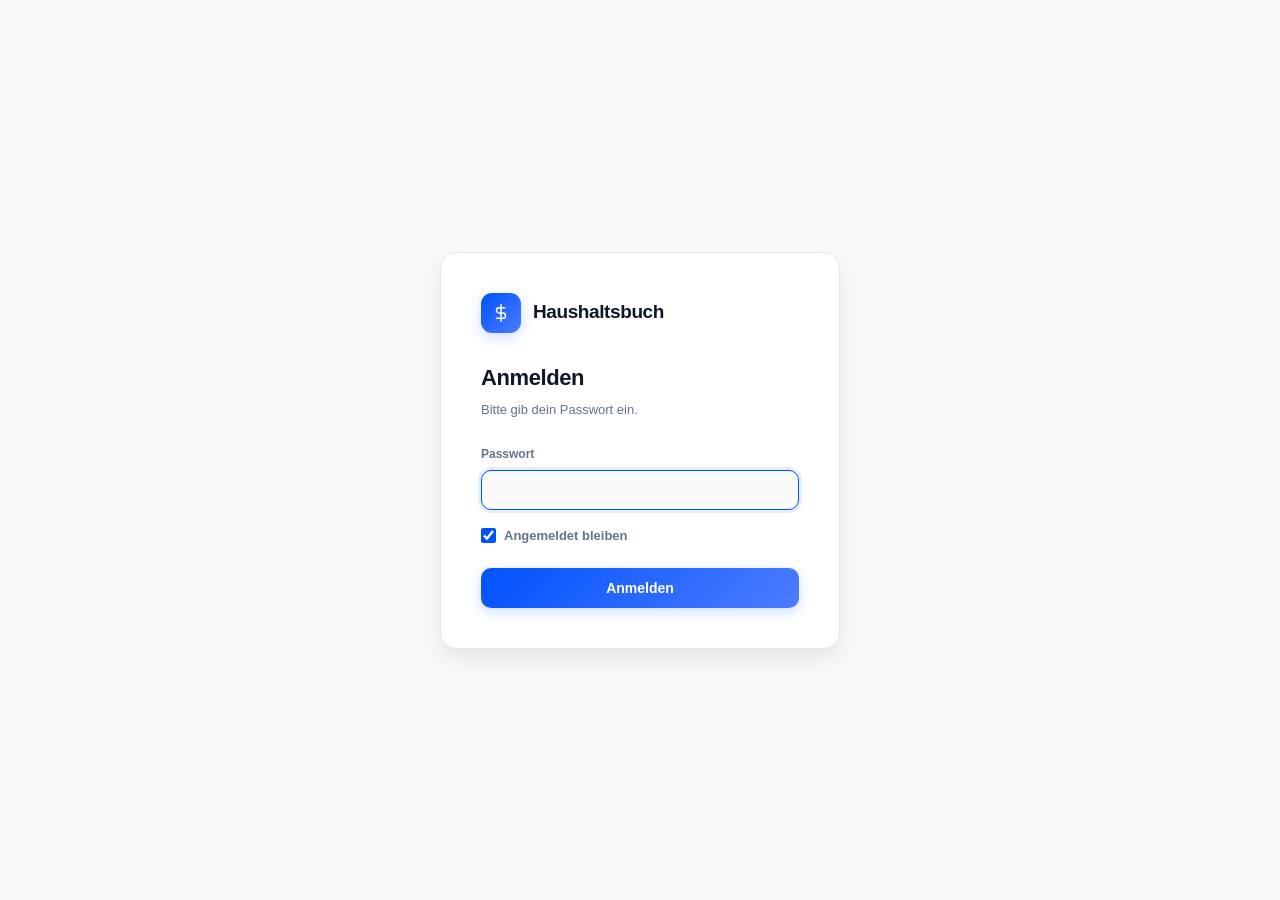
==== app/static/login.html @ 1f072f50 "Add authentication, fix SQL injection, optimize for Raspberry Pi Security: - Fix SQL injection in /a" ====
<!DOCTYPE html>
<html lang="de">
<head>
<meta charset="UTF-8">
<meta name="viewport" content="width=device-width, initial-scale=1.0">
<title>Anmelden – Haushaltsbuch</title>
<link rel="stylesheet" href="/static/fonts/fonts.css">
<style>
:root {
  --bg:      #FAFAFA;
  --surface: #FFFFFF;
  --sur2:    #F8FAFC;
  --border:  #E2E8F0;
  --bord2:   #CBD5E1;
  --text:    #0F172A;
  --text2:   #64748B;
  --text3:   #94A3B8;
  --blue:    #0052FF;
  --grad:    linear-gradient(135deg, #0052FF, #4D7CFF);
  --red:     #EF4444;
  --r:       12px;
  --r2:      16px;
  --sh-lg:     0 10px 24px rgba(0,0,0,.09);
  --sh-acc:    0 4px 14px rgba(0,82,255,.20);
  --sh-acc-lg: 0 8px 24px rgba(0,82,255,.30);
}
* { box-sizing: border-box; margin: 0; padding: 0; }
body {
  background: var(--bg); color: var(--text);
  font-family: 'Inter', -apple-system, sans-serif; font-size: 14px; line-height: 1.5;
  min-height: 100vh; display: flex; align-items: center; justify-content: center;
  padding: 24px; -webkit-font-smoothing: antialiased;
}
.card {
  background: var(--surface); border: 1px solid var(--border);
  border-radius: var(--r2); box-shadow: var(--sh-lg);
  padding: 40px; width: 100%; max-width: 400px;
  animation: fadeInUp .4s cubic-bezier(.16,1,.3,1) both;
}
@keyframes fadeInUp { from { opacity:0; transform: translateY(12px); } to { opacity:1; transform:none; } }
.logo { display: flex; align-items: center; gap: 12px; margin-bottom: 28px; }
.logo-icon {
  width: 40px; height: 40px; border-radius: 11px; background: var(--grad);
  display: flex; align-items: center; justify-content: center; box-shadow: var(--sh-acc);
}
.logo-text { font-size: 19px; font-weight: 800; letter-spacing: -.4px; }
h1 { font-size: 22px; font-weight: 800; letter-spacing: -.4px; margin-bottom: 6px; }
.sub { color: var(--text2); font-size: 13px; margin-bottom: 26px; }
label { display: block; font-size: 12px; font-weight: 600; color: var(--text2); margin-bottom: 7px; }
input[type=password] {
  width: 100%; background: var(--sur2); border: 1px solid var(--border);
  border-radius: 10px; color: var(--text); padding: 11px 14px; font-size: 14px;
  font-family: inherit; outline: none; transition: border-color .18s, box-shadow .18s;
}
input[type=password]:focus { border-color: var(--blue); box-shadow: 0 0 0 3px rgba(0,82,255,.1); }
.field { margin-bottom: 16px; }
.check { display: flex; align-items: center; gap: 8px; margin-bottom: 22px; color: var(--text2); font-size: 13px; cursor: pointer; user-select: none; }
.check input { accent-color: var(--blue); width: 15px; height: 15px; cursor: pointer; }
button {
  width: 100%; background: var(--grad); color: #fff; border: none;
  border-radius: 10px; padding: 12px; font-size: 14px; font-weight: 600;
  font-family: inherit; cursor: pointer; box-shadow: var(--sh-acc);
  transition: transform .18s, box-shadow .18s;
}
button:hover:not(:disabled) { transform: translateY(-1px); box-shadow: var(--sh-acc-lg); }
button:disabled { opacity: .6; cursor: default; }
.msg {
  display: none; margin-top: 16px; padding: 11px 14px; border-radius: 10px;
  font-size: 13px; background: rgba(239,68,68,.08); color: var(--red);
  border: 1px solid rgba(239,68,68,.2);
}
.msg.show { display: block; }
.hint { margin-top: 18px; font-size: 12px; color: var(--text3); line-height: 1.6; }
</style>
</head>
<body>

<div class="card">
  <div class="logo">
    <div class="logo-icon">
      <svg width="18" height="18" viewBox="0 0 24 24" fill="none" stroke="#fff" stroke-width="2" stroke-linecap="round" stroke-linejoin="round"><line x1="12" y1="1" x2="12" y2="23"/><path d="M17 5H9.5a3.5 3.5 0 0 0 0 7h5a3.5 3.5 0 0 1 0 7H6"/></svg>
    </div>
    <div class="logo-text">Haushaltsbuch</div>
  </div>

  <h1 id="title">Anmelden</h1>
  <p class="sub" id="subtitle">Bitte gib dein Passwort ein.</p>

  <form id="form" autocomplete="on">
    <div class="field">
      <label for="pw" id="pw-label">Passwort</label>
      <input type="password" id="pw" autocomplete="current-password" required autofocus>
    </div>

    <div class="field" id="pw2-field" style="display:none">
      <label for="pw2">Passwort wiederholen</label>
      <input type="password" id="pw2" autocomplete="new-password">
    </div>

    <label class="check" id="remember-wrap">
      <input type="checkbox" id="remember" checked> Angemeldet bleiben
    </label>

    <button type="submit" id="submit">Anmelden</button>
  </form>

  <div class="msg" id="msg"></div>
  <div class="hint" id="hint" style="display:none">
    Das Passwort gilt für alle Geräte im Haushalt. Es wird nur als Hash gespeichert –
    wenn du es vergisst, lässt es sich nur direkt in der Datenbank zurücksetzen.
  </div>
</div>

<script>
// Dark-Mode aus der Haupt-App übernehmen
if (localStorage.getItem('theme') === 'dark') {
  const r = document.documentElement.style;
  r.setProperty('--bg','#07090f'); r.setProperty('--surface','#0f1420');
  r.setProperty('--sur2','#141c2e'); r.setProperty('--border','#1e2a3d');
  r.setProperty('--bord2','#253047'); r.setProperty('--text','#e8eeff');
  r.setProperty('--text2','#8899b4'); r.setProperty('--text3','#4a5870');
}

let setupMode = false;

function showMsg(text) {
  const el = document.getElementById('msg');
  el.textContent = text;
  el.classList.add('show');
}
function clearMsg() { document.getElementById('msg').classList.remove('show'); }

async function boot() {
  const status = await fetch('/api/auth/status').then(r => r.json());
  if (status.authenticated) { location.href = '/'; return; }
  setupMode = !status.configured;
  if (setupMode) {
    document.getElementById('title').textContent = 'Passwort festlegen';
    document.getElementById('subtitle').textContent =
      'Beim ersten Start legst du ein Passwort fest, das den Zugriff schützt.';
    document.getElementById('pw-label').textContent = 'Neues Passwort (mind. 8 Zeichen)';
    document.getElementById('pw').setAttribute('autocomplete', 'new-password');
    document.getElementById('pw2-field').style.display = 'block';
    document.getElementById('remember-wrap').style.display = 'none';
    document.getElementById('submit').textContent = 'Passwort speichern';
    document.getElementById('hint').style.display = 'block';
  }
}

document.getElementById('form').addEventListener('submit', async e => {
  e.preventDefault();
  clearMsg();
  const pw = document.getElementById('pw').value;
  const btn = document.getElementById('submit');

  if (setupMode && pw !== document.getElementById('pw2').value) {
    showMsg('Die beiden Passwörter stimmen nicht überein.');
    return;
  }
  if (setupMode && pw.length < 8) {
    showMsg('Das Passwort muss mindestens 8 Zeichen haben.');
    return;
  }

  btn.disabled = true;
  btn.textContent = setupMode ? 'Wird gespeichert …' : 'Wird geprüft …';
  try {
    const body = setupMode
      ? { password: pw }
      : { password: pw, remember: document.getElementById('remember').checked };
    const r = await fetch(setupMode ? '/api/auth/setup' : '/api/auth/login', {
      method: 'POST',
      headers: { 'Content-Type': 'application/json' },
      body: JSON.stringify(body),
    });
    if (r.ok) { location.href = '/'; return; }
    const data = await r.json().catch(() => ({}));
    showMsg(data.detail || 'Anmeldung fehlgeschlagen.');
  } catch (err) {
    showMsg('Server nicht erreichbar.');
  }
  btn.disabled = false;
  btn.textContent = setupMode ? 'Passwort speichern' : 'Anmelden';
  document.getElementById('pw').value = '';
  document.getElementById('pw').focus();
});

boot();
</script>
</body>
</html>
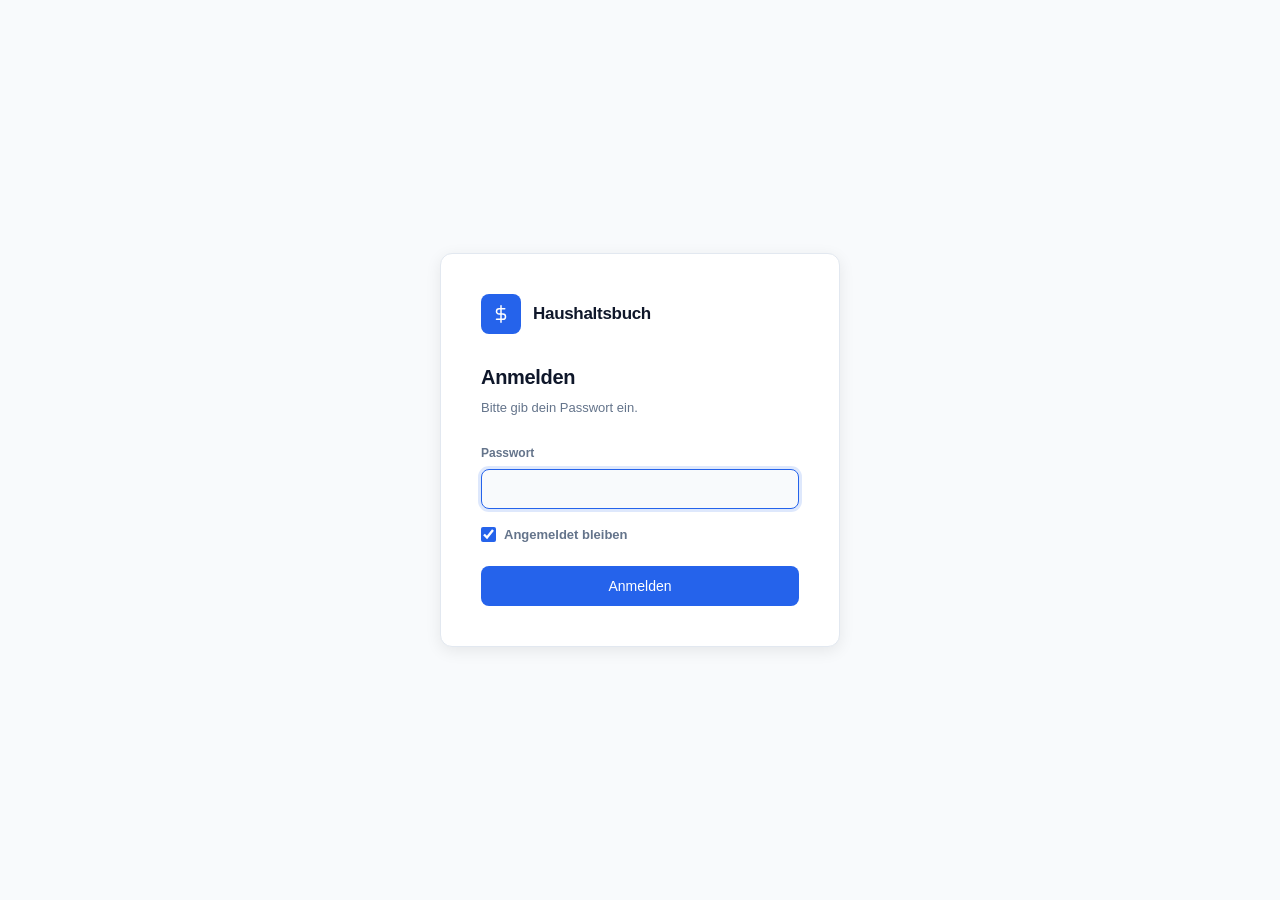
==== commit 84961a8c: "Styling an Portfolio Analyzer angleichen (einheitliches Look & Feel) - Akzentfarbe von Electric-Blue" ====
--- a/app/static/login.html
+++ b/app/static/login.html
@@ -2,12 +2,22 @@
 <html lang="de">
 <head>
 <meta charset="UTF-8">
-<meta name="viewport" content="width=device-width, initial-scale=1.0">
+<meta name="viewport" content="width=device-width, initial-scale=1.0, viewport-fit=cover">
 <title>Anmelden – Haushaltsbuch</title>
+
+<link rel="manifest" href="/static/manifest.webmanifest">
+<meta name="theme-color" content="#2563EB">
+<link rel="icon" href="/static/icons/favicon-32.png" sizes="32x32">
+<link rel="apple-touch-icon" href="/static/icons/apple-touch-icon.png">
+<meta name="apple-mobile-web-app-capable" content="yes">
+<meta name="mobile-web-app-capable" content="yes">
+<meta name="apple-mobile-web-app-status-bar-style" content="black-translucent">
+<meta name="apple-mobile-web-app-title" content="Haushaltsbuch">
+
 <link rel="stylesheet" href="/static/fonts/fonts.css">
 <style>
 :root {
-  --bg:      #FAFAFA;
+  --bg:      #F8FAFC;
   --surface: #FFFFFF;
   --sur2:    #F8FAFC;
   --border:  #E2E8F0;
@@ -15,14 +25,12 @@
   --text:    #0F172A;
   --text2:   #64748B;
   --text3:   #94A3B8;
-  --blue:    #0052FF;
-  --grad:    linear-gradient(135deg, #0052FF, #4D7CFF);
+  --blue:     #2563EB;
+  --blue-hov: #1D4ED8;
   --red:     #EF4444;
-  --r:       12px;
-  --r2:      16px;
-  --sh-lg:     0 10px 24px rgba(0,0,0,.09);
-  --sh-acc:    0 4px 14px rgba(0,82,255,.20);
-  --sh-acc-lg: 0 8px 24px rgba(0,82,255,.30);
+  --r:       8px;
+  --r2:      12px;
+  --sh-lg:     0 4px 16px rgba(0,0,0,.08);
 }
 * { box-sizing: border-box; margin: 0; padding: 0; }
 body {
@@ -40,29 +48,29 @@
 @keyframes fadeInUp { from { opacity:0; transform: translateY(12px); } to { opacity:1; transform:none; } }
 .logo { display: flex; align-items: center; gap: 12px; margin-bottom: 28px; }
 .logo-icon {
-  width: 40px; height: 40px; border-radius: 11px; background: var(--grad);
-  display: flex; align-items: center; justify-content: center; box-shadow: var(--sh-acc);
+  width: 40px; height: 40px; border-radius: var(--r); background: var(--blue);
+  display: flex; align-items: center; justify-content: center;
 }
-.logo-text { font-size: 19px; font-weight: 800; letter-spacing: -.4px; }
-h1 { font-size: 22px; font-weight: 800; letter-spacing: -.4px; margin-bottom: 6px; }
+.logo-text { font-size: 17px; font-weight: 700; letter-spacing: -.3px; }
+h1 { font-size: 20px; font-weight: 700; letter-spacing: -.3px; margin-bottom: 6px; }
 .sub { color: var(--text2); font-size: 13px; margin-bottom: 26px; }
 label { display: block; font-size: 12px; font-weight: 600; color: var(--text2); margin-bottom: 7px; }
 input[type=password] {
   width: 100%; background: var(--sur2); border: 1px solid var(--border);
-  border-radius: 10px; color: var(--text); padding: 11px 14px; font-size: 14px;
+  border-radius: var(--r); color: var(--text); padding: 11px 14px; font-size: 14px;
   font-family: inherit; outline: none; transition: border-color .18s, box-shadow .18s;
 }
-input[type=password]:focus { border-color: var(--blue); box-shadow: 0 0 0 3px rgba(0,82,255,.1); }
+input[type=password]:focus { border-color: var(--blue); box-shadow: 0 0 0 3px rgba(37,99,235,.15); }
 .field { margin-bottom: 16px; }
 .check { display: flex; align-items: center; gap: 8px; margin-bottom: 22px; color: var(--text2); font-size: 13px; cursor: pointer; user-select: none; }
 .check input { accent-color: var(--blue); width: 15px; height: 15px; cursor: pointer; }
 button {
-  width: 100%; background: var(--grad); color: #fff; border: none;
-  border-radius: 10px; padding: 12px; font-size: 14px; font-weight: 600;
-  font-family: inherit; cursor: pointer; box-shadow: var(--sh-acc);
-  transition: transform .18s, box-shadow .18s;
+  width: 100%; background: var(--blue); color: #fff; border: none;
+  border-radius: var(--r); padding: 12px; font-size: 14px; font-weight: 500;
+  font-family: inherit; cursor: pointer; box-shadow: none;
+  transition: background-color .15s;
 }
-button:hover:not(:disabled) { transform: translateY(-1px); box-shadow: var(--sh-acc-lg); }
+button:hover:not(:disabled) { background: var(--blue-hov); }
 button:disabled { opacity: .6; cursor: default; }
 .msg {
   display: none; margin-top: 16px; padding: 11px 14px; border-radius: 10px;
